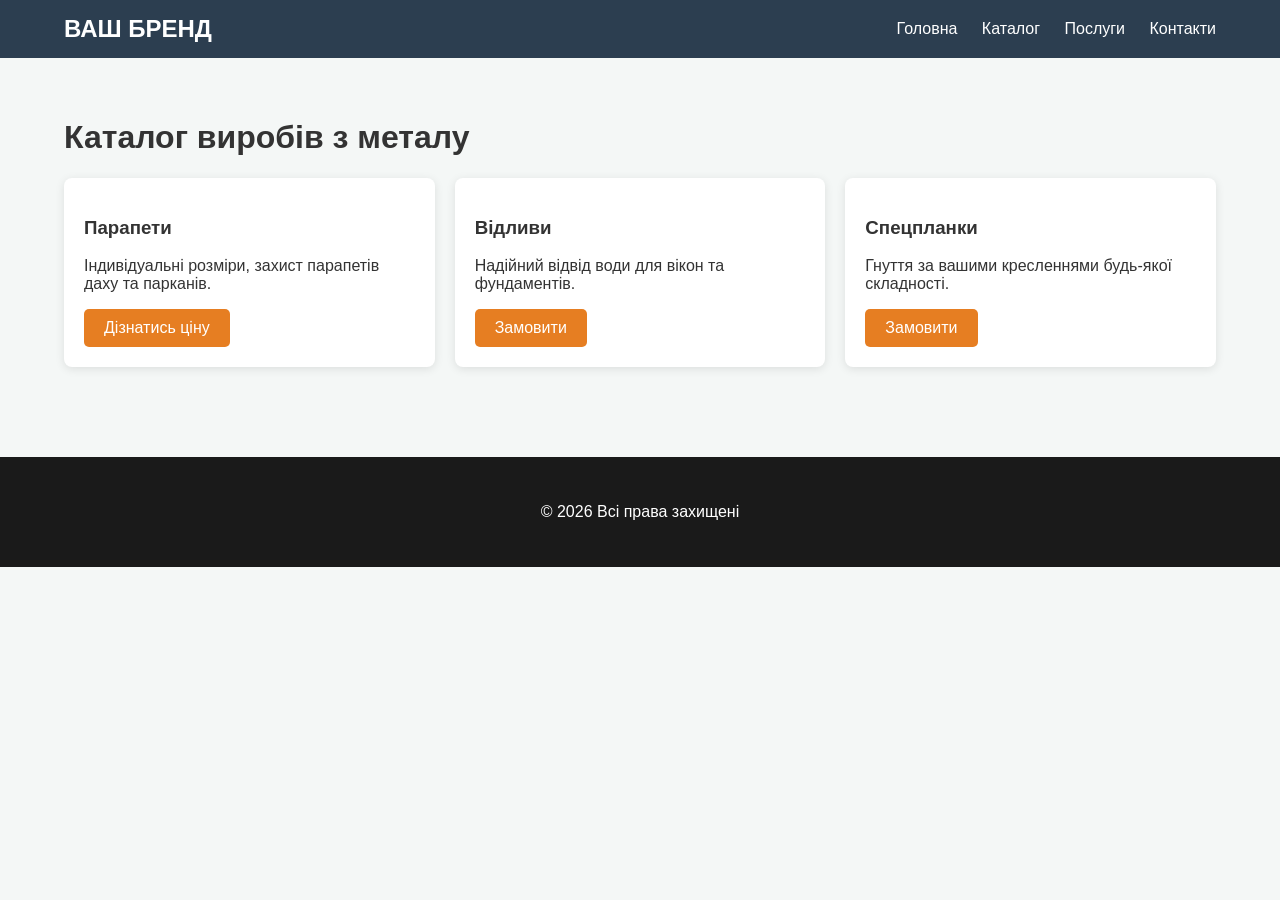
==== catalog.html @ 0764a175 "Create catalog.html" ====
<!DOCTYPE html>
<html lang="uk">
<head>
    <meta charset="UTF-8">
    <title>Каталог виробів</title>
    <link rel="stylesheet" href="style.css">
</head>
<body>
    <header>
        <div class="logo">ВАШ БРЕНД</div>
        <nav>
            <a href="index.html">Головна</a>
            <a href="catalog.html">Каталог</a>
            <a href="services.html">Послуги</a>
            <a href="contacts.html">Контакти</a>
        </nav>
    </header>

    <div class="container">
        <h1>Каталог виробів з металу</h1>
        <div class="grid">
            <div class="card">
                <h3>Парапети</h3>
                <p>Індивідуальні розміри, захист парапетів даху та парканів.</p>
                <a href="contacts.html" class="btn">Дізнатись ціну</a>
            </div>
            <div class="card">
                <h3>Відливи</h3>
                <p>Надійний відвід води для вікон та фундаментів.</p>
                <a href="contacts.html" class="btn">Замовити</a>
            </div>
            <div class="card">
                <h3>Спецпланки</h3>
                <p>Гнуття за вашими кресленнями будь-якої складності.</p>
                <a href="contacts.html" class="btn">Замовити</a>
            </div>
        </div>
    </div>

    <footer><p>&copy; 2026 Всі права захищені</p></footer>
</body>
</html>
---- style.css ----
/* style.css */
:root { --primary: #2c3e50; --accent: #e67e22; --light: #f4f7f6; --white: #ffffff; }
body { font-family: 'Segoe UI', sans-serif; margin: 0; background: var(--light); color: #333; }
header { background: var(--primary); color: white; padding: 15px 5%; display: flex; justify-content: space-between; align-items: center; position: sticky; top: 0; z-index: 1000; }
.logo { font-size: 1.5rem; font-weight: bold; }
nav a { color: white; text-decoration: none; margin-left: 20px; transition: 0.3s; }
nav a:hover { color: var(--accent); }
.container { padding: 40px 5%; max-width: 1200px; margin: auto; }
.btn { background: var(--accent); color: white; padding: 10px 20px; text-decoration: none; border-radius: 5px; display: inline-block; }
footer { background: #1a1a1a; color: white; text-align: center; padding: 30px; margin-top: 50px; }
/* Стилі для карток */
.grid { display: grid; grid-template-columns: repeat(auto-fit, minmax(250px, 1fr)); gap: 20px; }
.card { background: white; padding: 20px; border-radius: 8px; box-shadow: 0 2px 10px rgba(0,0,0,0.1); }
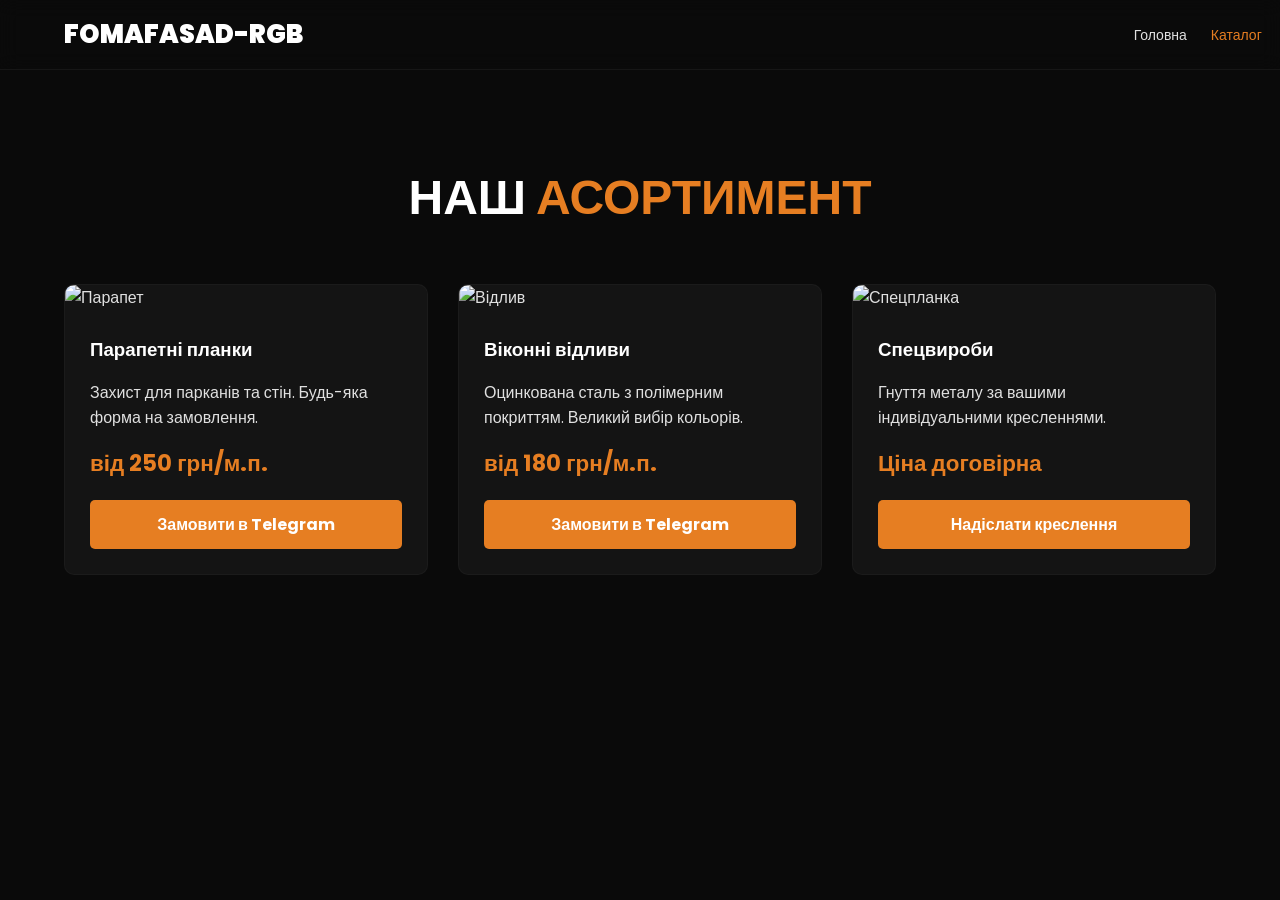
==== commit 0bfdbebe: "Update catalog.html" ====
--- a/catalog.html
+++ b/catalog.html
@@ -2,41 +2,91 @@
 <html lang="uk">
 <head>
     <meta charset="UTF-8">
-    <title>Каталог виробів</title>
-    <link rel="stylesheet" href="style.css">
+    <meta name="viewport" content="width=device-width, initial-scale=1.0">
+    <title>Каталог виробів | FOMAFASAD-RGB</title>
+    <style>
+        @import url('https://fonts.googleapis.com/css2?family=Poppins:wght@400;700;900&display=swap');
+        :root { --bg: #0a0a0a; --card: #141414; --accent: #e67e22; --white: #ffffff; }
+        
+        body { font-family: 'Poppins', sans-serif; background: var(--bg); color: #e0e0e0; margin: 0; padding-top: 80px; }
+        
+        header { 
+            background: rgba(10,10,10,0.9); backdrop-filter: blur(10px);
+            padding: 15px 5%; display: flex; justify-content: space-between; 
+            align-items: center; position: fixed; width: 100%; top: 0; z-index: 1000;
+            border-bottom: 1px solid rgba(255,255,255,0.05);
+        }
+        .logo { font-size: 1.6rem; font-weight: 900; color: var(--white); text-decoration: none; }
+        nav a { color: #e0e0e0; text-decoration: none; margin-left: 20px; font-size: 14px; }
+
+        .container { padding: 50px 5%; }
+        h1 { font-size: 3rem; text-align: center; color: var(--white); margin-bottom: 50px; text-transform: uppercase; }
+        h1 span { color: var(--accent); }
+
+        .grid { display: grid; grid-template-columns: repeat(auto-fit, minmax(300px, 1fr)); gap: 30px; }
+        .product-card { 
+            background: var(--card); border-radius: 10px; overflow: hidden; 
+            border: 1px solid rgba(255,255,255,0.03); transition: 0.3s;
+        }
+        .product-card:hover { transform: translateY(-10px); border-color: var(--accent); }
+        .product-card img { width: 100%; height: 250px; object-fit: cover; }
+        .info { padding: 25px; }
+        .info h3 { margin: 0 0 10px 0; color: var(--white); }
+        .price { font-size: 1.4rem; color: var(--accent); font-weight: 700; margin-bottom: 20px; }
+        
+        .btn-buy { 
+            display: block; background: var(--accent); color: white; 
+            text-align: center; padding: 12px; text-decoration: none; 
+            border-radius: 5px; font-weight: 700; 
+        }
+    </style>
 </head>
 <body>
-    <header>
-        <div class="logo">ВАШ БРЕНД</div>
-        <nav>
-            <a href="index.html">Головна</a>
-            <a href="catalog.html">Каталог</a>
-            <a href="services.html">Послуги</a>
-            <a href="contacts.html">Контакти</a>
-        </nav>
-    </header>
 
-    <div class="container">
-        <h1>Каталог виробів з металу</h1>
-        <div class="grid">
-            <div class="card">
-                <h3>Парапети</h3>
-                <p>Індивідуальні розміри, захист парапетів даху та парканів.</p>
-                <a href="contacts.html" class="btn">Дізнатись ціну</a>
+<header>
+    <a href="index.html" class="logo">FOMAFASAD-RGB</a>
+    <nav>
+        <a href="index.html">Головна</a>
+        <a href="catalog.html" style="color: var(--accent);">Каталог</a>
+        <a href="contacts.html">Контакти</a>
+    </nav>
+</header>
+
+<div class="container">
+    <h1>Наш <span>Асортимент</span></h1>
+    
+    <div class="grid">
+        <div class="product-card">
+            <img src="https://images.unsplash.com/photo-1617191519105-d0c02f0d922a?q=80&w=800" alt="Парапет">
+            <div class="info">
+                <h3>Парапетні планки</h3>
+                <p>Захист для парканів та стін. Будь-яка форма на замовлення.</p>
+                <div class="price">від 250 грн/м.п.</div>
+                <a href="https://t.me/твій_нік" class="btn-buy">Замовити в Telegram</a>
             </div>
-            <div class="card">
-                <h3>Відливи</h3>
-                <p>Надійний відвід води для вікон та фундаментів.</p>
-                <a href="contacts.html" class="btn">Замовити</a>
+        </div>
+
+        <div class="product-card">
+            <img src="https://images.unsplash.com/photo-1517048676732-d65bc937f952?q=80&w=800" alt="Відлив">
+            <div class="info">
+                <h3>Віконні відливи</h3>
+                <p>Оцинкована сталь з полімерним покриттям. Великий вибір кольорів.</p>
+                <div class="price">від 180 грн/м.п.</div>
+                <a href="https://t.me/твій_нік" class="btn-buy">Замовити в Telegram</a>
             </div>
-            <div class="card">
-                <h3>Спецпланки</h3>
-                <p>Гнуття за вашими кресленнями будь-якої складності.</p>
-                <a href="contacts.html" class="btn">Замовити</a>
+        </div>
+
+        <div class="product-card">
+            <img src="https://images.unsplash.com/photo-1581094271901-8022df4466f9?q=80&w=800" alt="Спецпланка">
+            <div class="info">
+                <h3>Спецвироби</h3>
+                <p>Гнуття металу за вашими індивідуальними кресленнями.</p>
+                <div class="price">Ціна договірна</div>
+                <a href="https://t.me/твій_нік" class="btn-buy">Надіслати креслення</a>
             </div>
         </div>
     </div>
+</div>
 
-    <footer><p>&copy; 2026 Всі права захищені</p></footer>
 </body>
 </html>
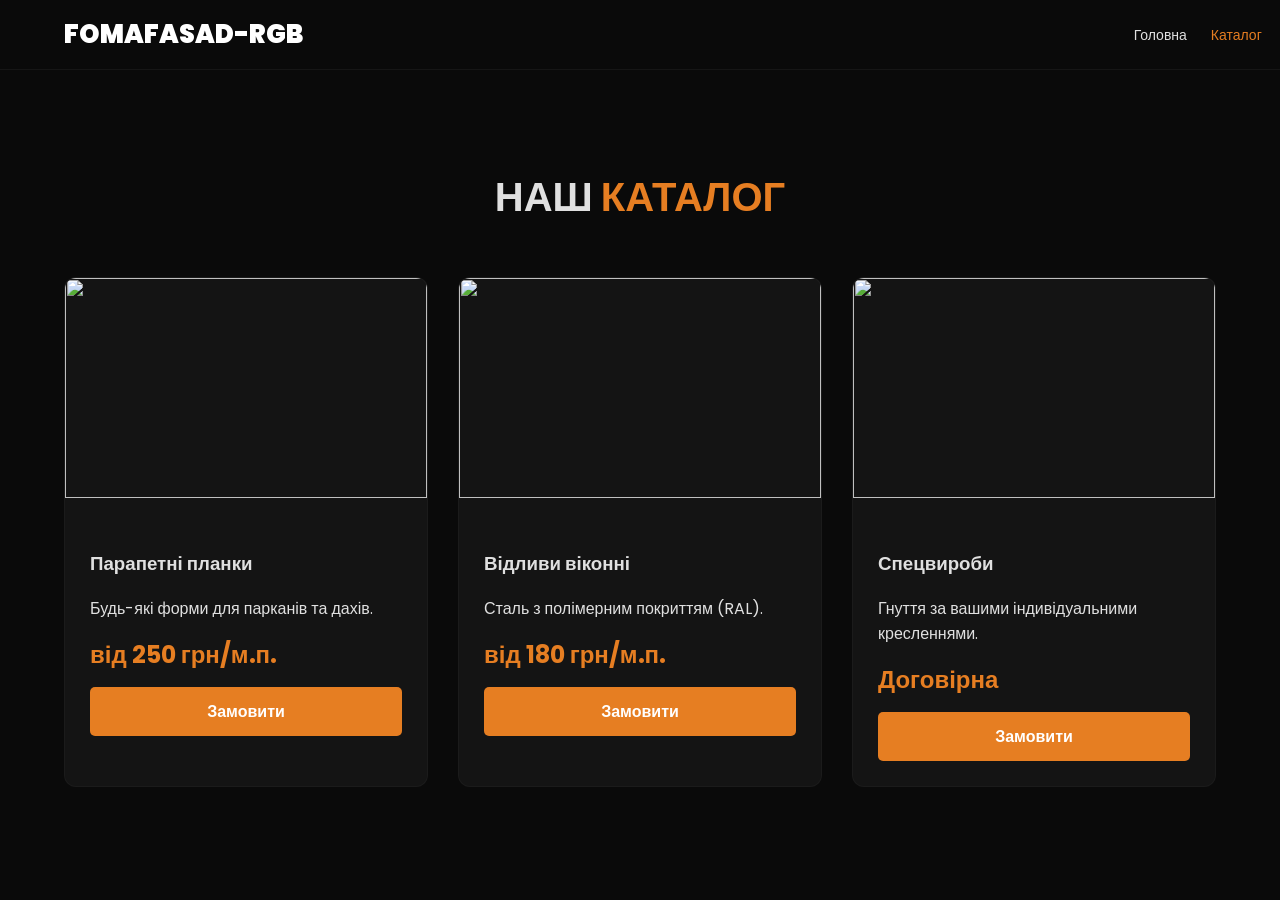
==== commit 26a33bae: "Update catalog.html" ====
--- a/catalog.html
+++ b/catalog.html
@@ -3,41 +3,38 @@
 <head>
     <meta charset="UTF-8">
     <meta name="viewport" content="width=device-width, initial-scale=1.0">
-    <title>Каталог виробів | FOMAFASAD-RGB</title>
+    <title>Каталог товарів | FOMAFASAD-RGB</title>
     <style>
         @import url('https://fonts.googleapis.com/css2?family=Poppins:wght@400;700;900&display=swap');
         :root { --bg: #0a0a0a; --card: #141414; --accent: #e67e22; --white: #ffffff; }
-        
-        body { font-family: 'Poppins', sans-serif; background: var(--bg); color: #e0e0e0; margin: 0; padding-top: 80px; }
+        body { font-family: 'Poppins', sans-serif; background: var(--bg); color: #e0e0e0; margin: 0; padding-top: 100px; }
         
         header { 
-            background: rgba(10,10,10,0.9); backdrop-filter: blur(10px);
-            padding: 15px 5%; display: flex; justify-content: space-between; 
-            align-items: center; position: fixed; width: 100%; top: 0; z-index: 1000;
-            border-bottom: 1px solid rgba(255,255,255,0.05);
+            background: rgba(10,10,10,0.9); padding: 15px 5%; display: flex; 
+            justify-content: space-between; align-items: center; position: fixed; 
+            width: 100%; top: 0; z-index: 1000; border-bottom: 1px solid rgba(255,255,255,0.05);
         }
         .logo { font-size: 1.6rem; font-weight: 900; color: var(--white); text-decoration: none; }
         nav a { color: #e0e0e0; text-decoration: none; margin-left: 20px; font-size: 14px; }
+        nav a:hover { color: var(--accent); }
 
-        .container { padding: 50px 5%; }
-        h1 { font-size: 3rem; text-align: center; color: var(--white); margin-bottom: 50px; text-transform: uppercase; }
+        .container { padding: 40px 5%; max-width: 1200px; margin: auto; }
+        h1 { font-size: 2.5rem; text-align: center; text-transform: uppercase; margin-bottom: 50px; }
         h1 span { color: var(--accent); }
 
         .grid { display: grid; grid-template-columns: repeat(auto-fit, minmax(300px, 1fr)); gap: 30px; }
         .product-card { 
-            background: var(--card); border-radius: 10px; overflow: hidden; 
-            border: 1px solid rgba(255,255,255,0.03); transition: 0.3s;
+            background: var(--card); border-radius: 12px; overflow: hidden; 
+            transition: 0.3s; border: 1px solid rgba(255,255,255,0.03); 
         }
         .product-card:hover { transform: translateY(-10px); border-color: var(--accent); }
-        .product-card img { width: 100%; height: 250px; object-fit: cover; }
+        .product-card img { width: 100%; height: 220px; object-fit: cover; }
         .info { padding: 25px; }
-        .info h3 { margin: 0 0 10px 0; color: var(--white); }
-        .price { font-size: 1.4rem; color: var(--accent); font-weight: 700; margin-bottom: 20px; }
+        .price { font-size: 1.5rem; color: var(--accent); font-weight: 700; margin: 15px 0; }
         
-        .btn-buy { 
-            display: block; background: var(--accent); color: white; 
-            text-align: center; padding: 12px; text-decoration: none; 
-            border-radius: 5px; font-weight: 700; 
+        .btn-order { 
+            display: block; background: var(--accent); color: white; text-align: center; 
+            padding: 12px; text-decoration: none; border-radius: 5px; font-weight: 700;
         }
     </style>
 </head>
@@ -53,36 +50,33 @@
 </header>
 
 <div class="container">
-    <h1>Наш <span>Асортимент</span></h1>
-    
+    <h1>Наш <span>Каталог</span></h1>
     <div class="grid">
         <div class="product-card">
-            <img src="https://images.unsplash.com/photo-1617191519105-d0c02f0d922a?q=80&w=800" alt="Парапет">
+            <img src="https://images.unsplash.com/photo-1617191519105-d0c02f0d922a?q=80&w=800">
             <div class="info">
                 <h3>Парапетні планки</h3>
-                <p>Захист для парканів та стін. Будь-яка форма на замовлення.</p>
+                <p>Будь-які форми для парканів та дахів.</p>
                 <div class="price">від 250 грн/м.п.</div>
-                <a href="https://t.me/твій_нік" class="btn-buy">Замовити в Telegram</a>
+                <a href="contacts.html" class="btn-order">Замовити</a>
             </div>
         </div>
-
         <div class="product-card">
-            <img src="https://images.unsplash.com/photo-1517048676732-d65bc937f952?q=80&w=800" alt="Відлив">
+            <img src="https://images.unsplash.com/photo-1517048676732-d65bc937f952?q=80&w=800">
             <div class="info">
-                <h3>Віконні відливи</h3>
-                <p>Оцинкована сталь з полімерним покриттям. Великий вибір кольорів.</p>
+                <h3>Відливи віконні</h3>
+                <p>Сталь з полімерним покриттям (RAL).</p>
                 <div class="price">від 180 грн/м.п.</div>
-                <a href="https://t.me/твій_нік" class="btn-buy">Замовити в Telegram</a>
+                <a href="contacts.html" class="btn-order">Замовити</a>
             </div>
         </div>
-
         <div class="product-card">
-            <img src="https://images.unsplash.com/photo-1581094271901-8022df4466f9?q=80&w=800" alt="Спецпланка">
+            <img src="https://images.unsplash.com/photo-1581094271901-8022df4466f9?q=80&w=800">
             <div class="info">
                 <h3>Спецвироби</h3>
-                <p>Гнуття металу за вашими індивідуальними кресленнями.</p>
-                <div class="price">Ціна договірна</div>
-                <a href="https://t.me/твій_нік" class="btn-buy">Надіслати креслення</a>
+                <p>Гнуття за вашими індивідуальними кресленнями.</p>
+                <div class="price">Договірна</div>
+                <a href="contacts.html" class="btn-order">Замовити</a>
             </div>
         </div>
     </div>
